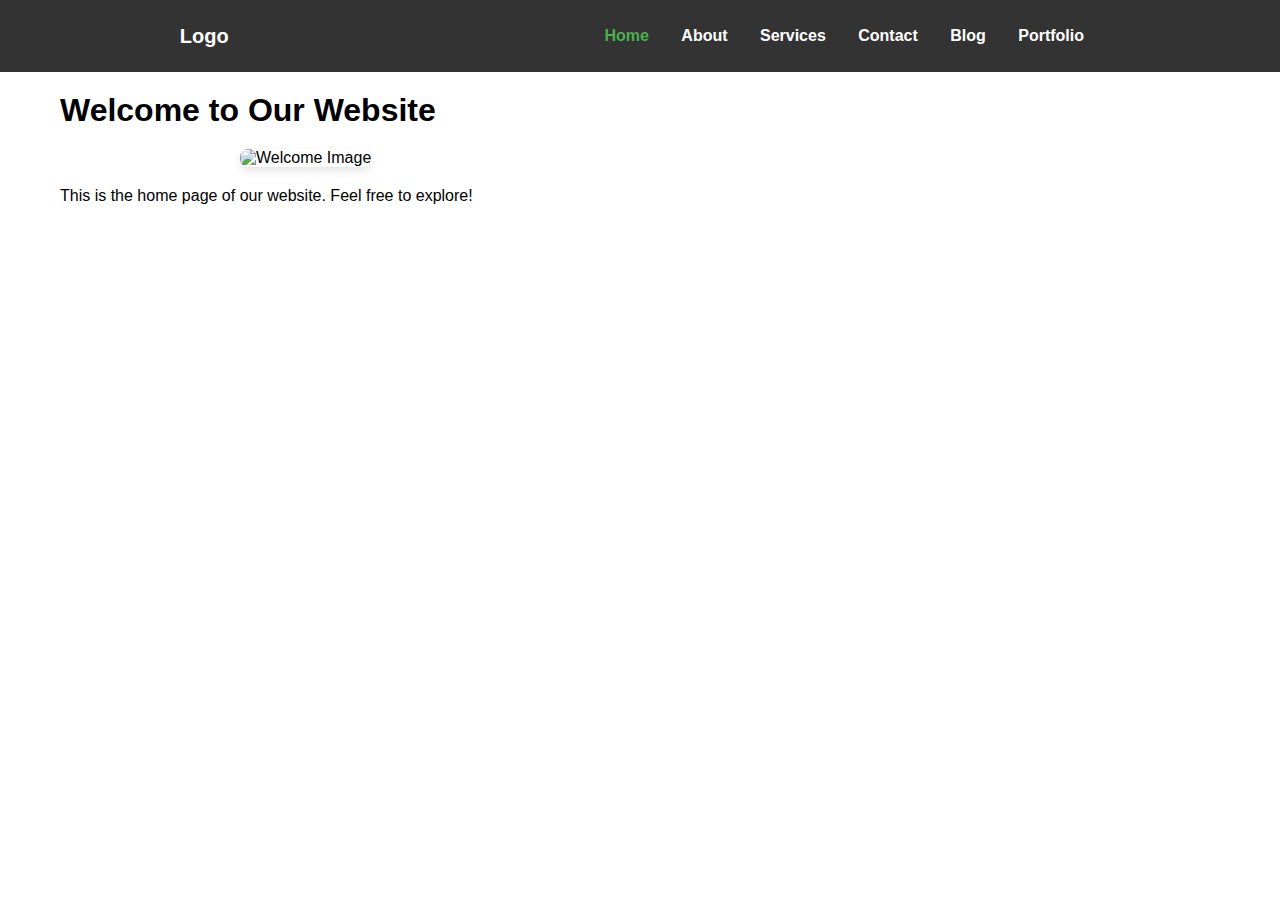
==== index.html @ febe471c "first commit" ====
<!DOCTYPE html>
<html lang="en">
<head>
    <meta charset="UTF-8">
    <meta name="viewport" content="width=device-width, initial-scale=1.0">
    <title>My Website</title>
    <link rel="stylesheet" href="styles.css">
</head>
<body>
    <nav>
        <div class="logo">Logo</div>
        <ul class="nav-links">
            <li><a href="index.html" class="active">Home</a></li>
            <li><a href="about.html">About</a></li>
            <li><a href="services.html">Services</a></li>
            <li><a href="contact.html">Contact</a></li>
            <li><a href="blog.html">Blog</a></li>
            <li><a href="portfolio.html">Portfolio</a></li>
        </ul>
        <div class="burger">
            <div class="line1"></div>
            <div class="line2"></div>
            <div class="line3"></div>
        </div>
    </nav>

    <main>
        <h1>Welcome to Our Website</h1>
        <div class="hero-image">
            <img src="images/hero-image.jpg" alt="Welcome Image">
        </div>
        <p>This is the home page of our website. Feel free to explore!</p>
    </main>

    <script src="script.js"></script>
</body>
</html>
---- styles.css ----
* {
    margin: 0;
    padding: 0;
    box-sizing: border-box;
}

body {
    font-family: Arial, sans-serif;
}

nav {
    display: flex;
    justify-content: space-around;
    align-items: center;
    min-height: 8vh;
    background-color: #333;
    color: white;
}

.logo {
    font-size: 20px;
    font-weight: bold;
}

.nav-links {
    display: flex;
    justify-content: space-around;
    width: 40%;
}

.nav-links li {
    list-style: none;
}

.nav-links a {
    color: white;
    text-decoration: none;
    font-weight: bold;
}

.nav-links a.active {
    color: #4CAF50;
}

.burger {
    display: none;
    cursor: pointer;
}

.burger div {
    width: 25px;
    height: 3px;
    background-color: white;
    margin: 5px;
    transition: all 0.3s ease;
}

main {
    padding: 20px;
    max-width: 1200px;
    margin: 0 auto;
}

@media screen and (max-width: 768px) {
    .nav-links {
        position: absolute;
        right: 0px;
        height: 92vh;
        top: 8vh;
        background-color: #333;
        display: flex;
        flex-direction: column;
        align-items: center;
        width: 50%;
        transform: translateX(100%);
        transition: transform 0.5s ease-in;
    }
    
    .nav-links li {
        opacity: 0;
    }
    
    .burger {
        display: block;
    }
}

.nav-active {
    transform: translateX(0%);
}

.hero-image {
    width: 100%;
    max-width: 800px;
    margin: 20px auto;
}

.hero-image img {
    width: 100%;
    height: auto;
    border-radius: 8px;
    box-shadow: 0 4px 8px rgba(0,0,0,0.1);
}


/* Add these styles at the end of your existing CSS file */

/* Blog Styles */
.blog-posts {
    max-width: 800px;
    margin: 0 auto;
}

.post {
    margin-bottom: 30px;
    padding: 20px;
    border-radius: 8px;
    box-shadow: 0 2px 5px rgba(0,0,0,0.1);
}

.post h2 {
    color: #333;
    margin-bottom: 10px;
}

.date {
    color: #666;
    font-size: 0.9em;
    margin-bottom: 15px;
}

.read-more {
    display: inline-block;
    color: #4CAF50;
    text-decoration: none;
    margin-top: 10px;
}

/* Portfolio Styles */
.portfolio-grid {
    display: grid;
    grid-template-columns: repeat(auto-fit, minmax(300px, 1fr));
    gap: 20px;
    padding: 20px;
}

.portfolio-item {
    border-radius: 8px;
    overflow: hidden;
    box-shadow: 0 2px 5px rgba(0,0,0,0.1);
}

.portfolio-item img {
    width: 100%;
    height: 200px;
    object-fit: cover;
}

.portfolio-item h3 {
    padding: 15px;
    margin: 0;
}

.portfolio-item p {
    padding: 0 15px 15px;
    color: #666;
}
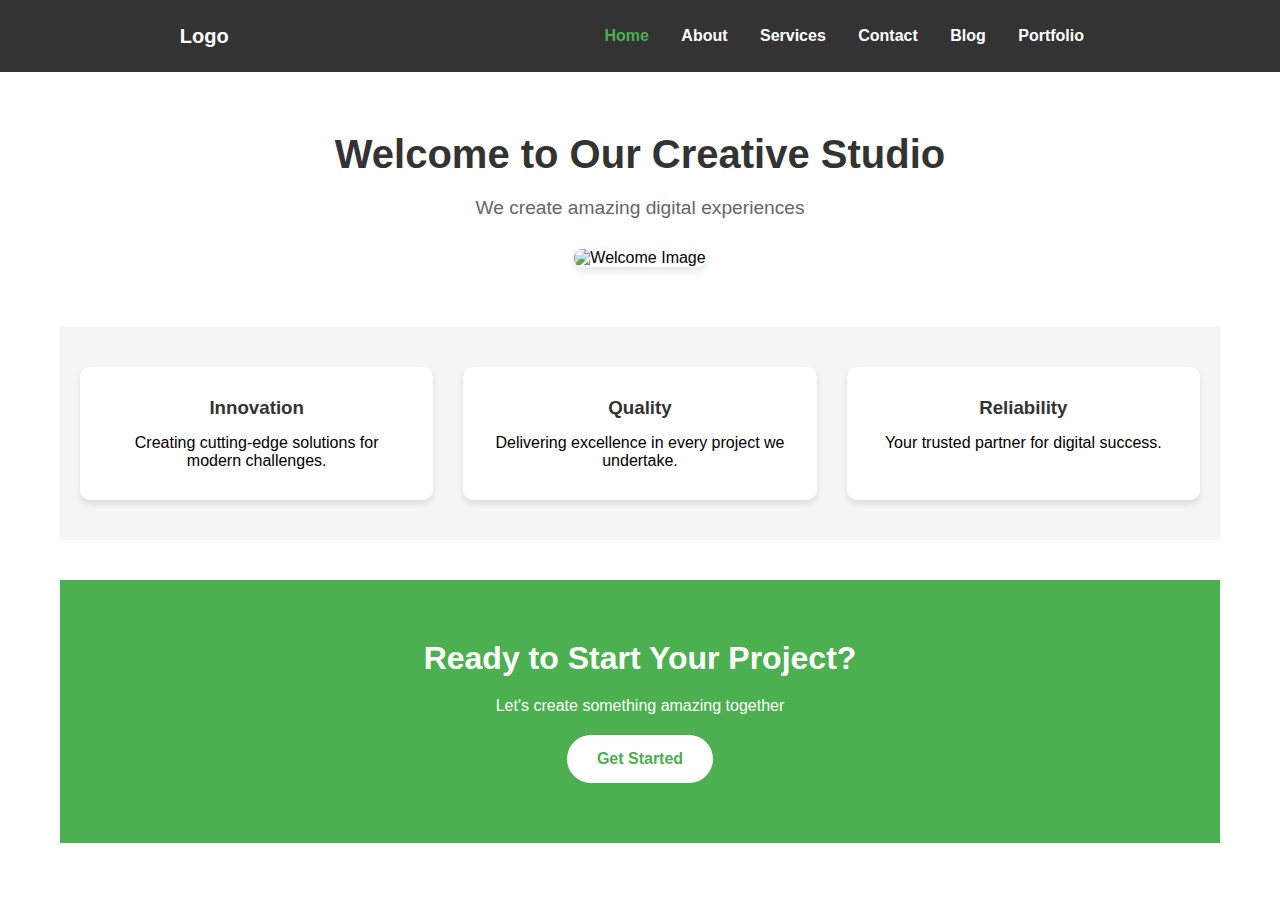
==== commit 076b32da: "New feature for Home Page" ====
--- a/index.html
+++ b/index.html
@@ -25,11 +25,34 @@
     </nav>
 
     <main>
-        <h1>Welcome to Our Website</h1>
-        <div class="hero-image">
-            <img src="images/hero-image.jpg" alt="Welcome Image">
-        </div>
-        <p>This is the home page of our website. Feel free to explore!</p>
+        <section class="hero">
+            <h1>Welcome to Our Creative Studio</h1>
+            <p class="subtitle">We create amazing digital experiences</p>
+            <div class="hero-image">
+                <img src="images/hero-image.jpg" alt="Welcome Image">
+            </div>
+        </section>
+
+        <section class="features">
+            <div class="feature-card">
+                <h3>Innovation</h3>
+                <p>Creating cutting-edge solutions for modern challenges.</p>
+            </div>
+            <div class="feature-card">
+                <h3>Quality</h3>
+                <p>Delivering excellence in every project we undertake.</p>
+            </div>
+            <div class="feature-card">
+                <h3>Reliability</h3>
+                <p>Your trusted partner for digital success.</p>
+            </div>
+        </section>
+
+        <section class="cta">
+            <h2>Ready to Start Your Project?</h2>
+            <p>Let's create something amazing together</p>
+            <a href="contact.html" class="cta-button">Get Started</a>
+        </section>
     </main>
 
     <script src="script.js"></script>
--- a/styles.css
+++ b/styles.css
@@ -103,7 +103,94 @@
 }
 
 
-/* Add these styles at the end of your existing CSS file */
+/* Add these new styles after your existing CSS */
+
+.hero {
+    text-align: center;
+    padding: 40px 20px;
+}
+
+.hero h1 {
+    font-size: 2.5em;
+    margin-bottom: 20px;
+    color: #333;
+}
+
+.subtitle {
+    font-size: 1.2em;
+    color: #666;
+    margin-bottom: 30px;
+}
+
+.features {
+    display: grid;
+    grid-template-columns: repeat(auto-fit, minmax(250px, 1fr));
+    gap: 30px;
+    padding: 40px 20px;
+    background-color: #f5f5f5;
+}
+
+.feature-card {
+    background: white;
+    padding: 30px;
+    border-radius: 10px;
+    box-shadow: 0 4px 6px rgba(0,0,0,0.1);
+    text-align: center;
+    transition: transform 0.3s ease;
+}
+
+.feature-card:hover {
+    transform: translateY(-5px);
+}
+
+.feature-card h3 {
+    color: #333;
+    margin-bottom: 15px;
+}
+
+.cta {
+    text-align: center;
+    padding: 60px 20px;
+    background-color: #4CAF50;
+    color: white;
+    margin-top: 40px;
+}
+
+.cta h2 {
+    font-size: 2em;
+    margin-bottom: 20px;
+}
+
+.cta-button {
+    display: inline-block;
+    padding: 15px 30px;
+    background-color: white;
+    color: #4CAF50;
+    text-decoration: none;
+    border-radius: 25px;
+    font-weight: bold;
+    margin-top: 20px;
+    transition: all 0.3s ease;
+}
+
+.cta-button:hover {
+    background-color: #333;
+    color: white;
+}
+
+@media screen and (max-width: 768px) {
+    .hero h1 {
+        font-size: 2em;
+    }
+    
+    .features {
+        padding: 20px;
+    }
+    
+    .cta {
+        padding: 40px 20px;
+    }
+}
 
 /* Blog Styles */
 .blog-posts {
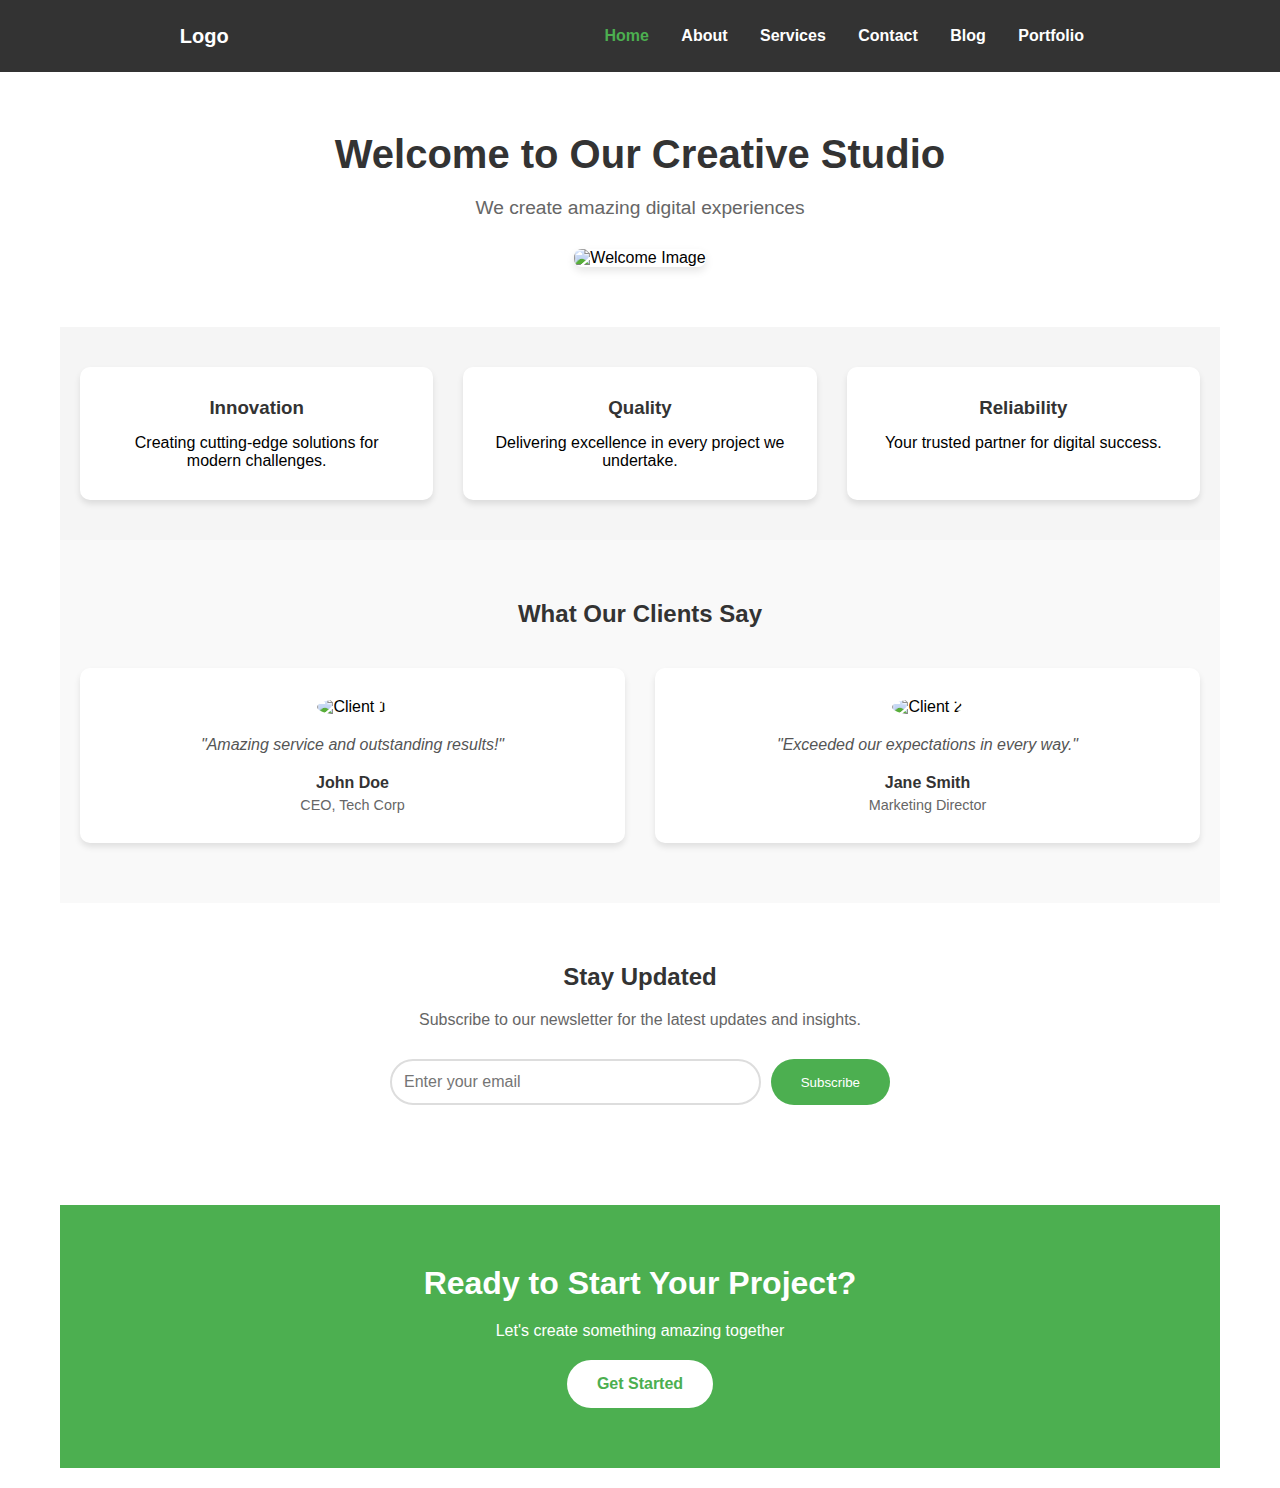
==== commit 3efae326: "Update Home page" ====
--- a/index.html
+++ b/index.html
@@ -48,6 +48,33 @@
             </div>
         </section>
 
+        <section class="testimonials">
+            <h2>What Our Clients Say</h2>
+            <div class="testimonial-grid">
+                <div class="testimonial-card">
+                    <img src="images/client1.jpg" alt="Client 1" class="client-image">
+                    <p class="testimonial-text">"Amazing service and outstanding results!"</p>
+                    <p class="client-name">John Doe</p>
+                    <p class="client-position">CEO, Tech Corp</p>
+                </div>
+                <div class="testimonial-card">
+                    <img src="images/client2.jpg" alt="Client 2" class="client-image">
+                    <p class="testimonial-text">"Exceeded our expectations in every way."</p>
+                    <p class="client-name">Jane Smith</p>
+                    <p class="client-position">Marketing Director</p>
+                </div>
+            </div>
+        </section>
+
+        <section class="newsletter">
+            <h2>Stay Updated</h2>
+            <p>Subscribe to our newsletter for the latest updates and insights.</p>
+            <form id="newsletter-form" class="newsletter-form">
+                <input type="email" placeholder="Enter your email" required>
+                <button type="submit">Subscribe</button>
+            </form>
+        </section>
+
         <section class="cta">
             <h2>Ready to Start Your Project?</h2>
             <p>Let's create something amazing together</p>
--- a/styles.css
+++ b/styles.css
@@ -251,4 +251,117 @@
 .portfolio-item p {
     padding: 0 15px 15px;
     color: #666;
+}
+
+
+/* Add after existing styles */
+
+/* Testimonials Section */
+.testimonials {
+    padding: 60px 20px;
+    background-color: #f9f9f9;
+}
+
+.testimonials h2 {
+    text-align: center;
+    margin-bottom: 40px;
+    color: #333;
+}
+
+.testimonial-grid {
+    display: grid;
+    grid-template-columns: repeat(auto-fit, minmax(300px, 1fr));
+    gap: 30px;
+    max-width: 1200px;
+    margin: 0 auto;
+}
+
+.testimonial-card {
+    background: white;
+    padding: 30px;
+    border-radius: 10px;
+    box-shadow: 0 4px 6px rgba(0,0,0,0.1);
+    text-align: center;
+}
+
+.client-image {
+    width: 80px;
+    height: 80px;
+    border-radius: 50%;
+    margin-bottom: 20px;
+    object-fit: cover;
+}
+
+.testimonial-text {
+    font-style: italic;
+    color: #555;
+    margin-bottom: 20px;
+}
+
+.client-name {
+    font-weight: bold;
+    color: #333;
+    margin-bottom: 5px;
+}
+
+.client-position {
+    color: #666;
+    font-size: 0.9em;
+}
+
+/* Newsletter Section */
+.newsletter {
+    padding: 60px 20px;
+    text-align: center;
+    background-color: #fff;
+}
+
+.newsletter h2 {
+    margin-bottom: 20px;
+    color: #333;
+}
+
+.newsletter p {
+    color: #666;
+    margin-bottom: 30px;
+}
+
+.newsletter-form {
+    display: flex;
+    max-width: 500px;
+    margin: 0 auto;
+    gap: 10px;
+}
+
+.newsletter-form input {
+    flex: 1;
+    padding: 12px;
+    border: 2px solid #ddd;
+    border-radius: 25px;
+    font-size: 1em;
+}
+
+.newsletter-form button {
+    padding: 12px 30px;
+    background-color: #4CAF50;
+    color: white;
+    border: none;
+    border-radius: 25px;
+    cursor: pointer;
+    transition: background-color 0.3s ease;
+}
+
+.newsletter-form button:hover {
+    background-color: #45a049;
+}
+
+@media screen and (max-width: 768px) {
+    .newsletter-form {
+        flex-direction: column;
+        padding: 0 20px;
+    }
+    
+    .newsletter-form button {
+        width: 100%;
+    }
 }